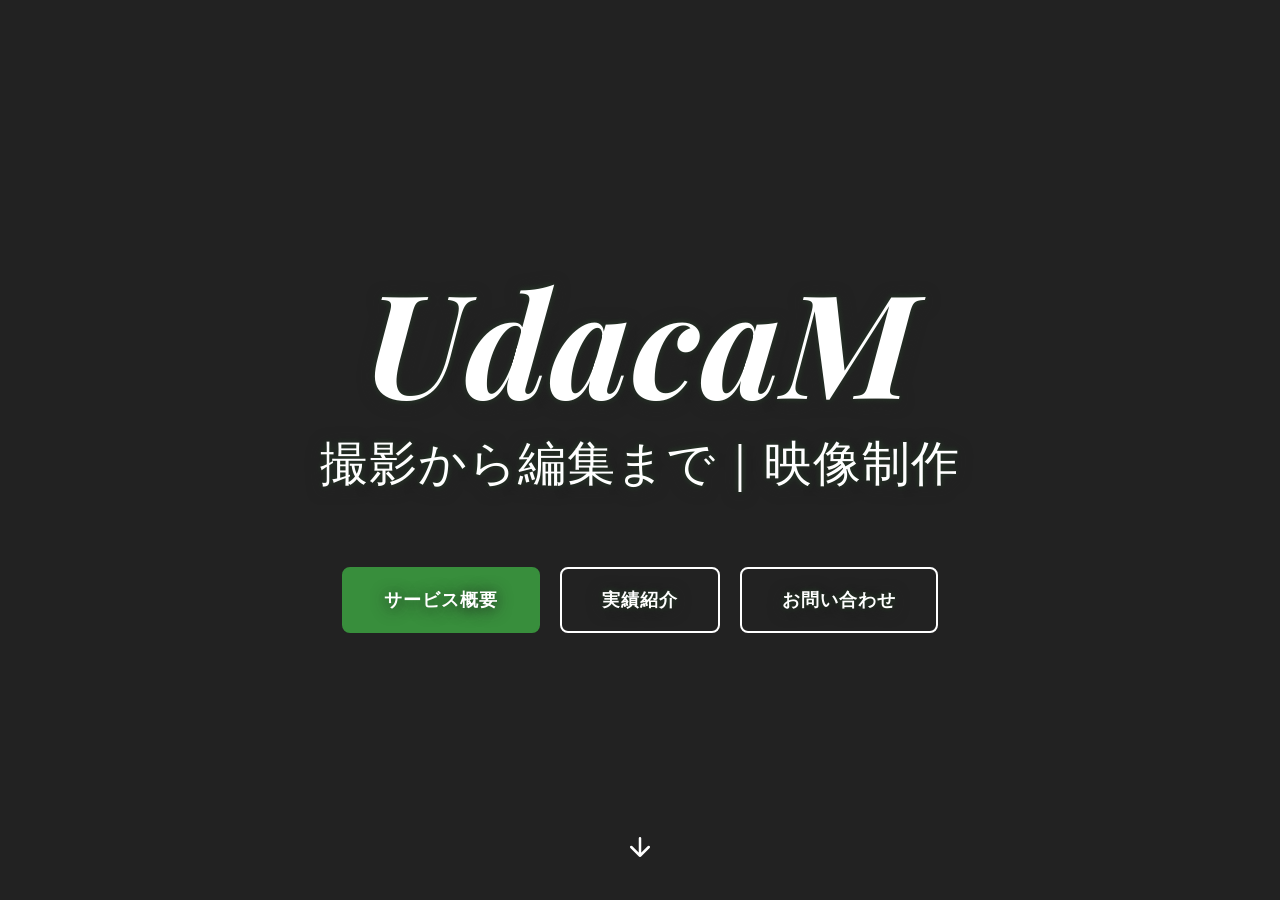
==== index.html @ 247844cd "宇田川正義" ====
<!DOCTYPE html>
<html lang="ja">
<head>
  <meta charset="UTF-8" />
  <meta name="google-site-verification" content="pyr3TP2M2SfXhhGzvZByEhPI-_QoarZShtDTe2CUHcE" />
  <meta name="description" content="UdacaM｜宇田川正義｜うだがわまさよし｜映像制作会社｜映像クリエイター・カメラマン｜千葉県・袖ケ浦市">
  <meta name="viewport" content="width=device-width, initial-scale=1.0">

  <title>UdacaM | 映像制作</title>
  <link href="https://fonts.googleapis.com/css2?family=Montserrat:ital,wght@1,700&family=Playfair+Display:ital,wght@1,700&display=swap" rel="stylesheet">
  <link rel="stylesheet" href="common.css">
  <style>
    body {
      font-family: 'Roboto', Arial, sans-serif;
      margin: 0;
      padding: 0;
      overflow: hidden;
    }

    .hero {
      position: relative;
      width: 100vw;
      height: 100vh;
      overflow: hidden;
      background: #222;
      display: flex;
      align-items: center;
      justify-content: center;
    }

    .hero-video {
      position: absolute;
      top: 50%;
      left: 50%;
      width: 120vw;
      height: 100vh;
      min-height: 100%;
      min-width: 100%;
      transform: translate(-50%, -50%);
      object-fit: cover;
      opacity: 0.6;
      z-index: 1;
      pointer-events: none;
      border: none;
    }

    .hero-content {
      position: relative;
      z-index: 2;
      text-align: center;
      color: #fff;
      text-shadow: 0 2px 16px #222, 0 0px 6px #388e3c66;
    }

    .hero-content h1 {
      font-size: 9.0rem;
      font-family: 'Playfair Display', 'Montserrat', Arial, sans-serif;
      font-style: italic;
      font-weight: 700;
      letter-spacing: 2px;
      margin-bottom: 10px;
      margin-top: 0;
      color: #fff;
      line-height: 1;
    }

    .hero-content p {
      font-size: 3.0rem;
      font-family: '游明朝', 'Yu Mincho', serif;
      font-weight: 400;
      letter-spacing: 1px;
      margin-bottom: 60px;
      color: #fff;
    }

    .cta-buttons {
      display: flex;
      gap: 20px;
      justify-content: center;
      flex-wrap: wrap;
    }

    .cta-button {
      padding: 16px 40px;
      font-size: 1.1rem;
      font-weight: bold;
      border: 2px solid #fff;
      background: transparent;
      color: #fff;
      text-decoration: none;
      border-radius: 8px;
      cursor: pointer;
      transition: all 0.3s ease;
      font-family: 'Montserrat', Arial, sans-serif;
      letter-spacing: 1px;
      display: inline-block;
    }

    .cta-button:hover {
      background: #388e3c;
      border-color: #388e3c;
      transform: scale(1.05);
    }

    .cta-button.primary {
      background: #388e3c;
      border-color: #388e3c;
    }

    .cta-button.primary:hover {
      background: #43a047;
      border-color: #43a047;
    }

    .scroll-indicator {
      position: absolute;
      bottom: 30px;
      left: 50%;
      transform: translateX(-50%);
      z-index: 2;
      animation: bounce 2s infinite;
    }

    .scroll-indicator svg {
      width: 30px;
      height: 30px;
      stroke: #fff;
      fill: none;
      stroke-width: 2;
    }

    @keyframes bounce {
      0%, 100% {
        transform: translateX(-50%) translateY(0);
      }
      50% {
        transform: translateX(-50%) translateY(10px);
      }
    }

    @media (max-width: 650px) {
      .hero-content h1 {
        font-size: 3rem;
      }

      .hero-content p {
        font-size: 1.5rem;
      }

      .cta-buttons {
        gap: 12px;
      }

      .cta-button {
        padding: 12px 28px;
        font-size: 0.95rem;
      }
    }
  </style>
</head>
<body>
  <div class="hero">
    <iframe 
      class="hero-video"
      src="https://www.youtube.com/embed/gqRKSPAh1pQ?si=a50tqQPCV7KfB6X-&autoplay=1&mute=1&controls=0&loop=1&playlist=gqRKSPAh1pQ"
      title="YouTube video player"
      frameborder="0"
      allow="autoplay; encrypted-media"
      allowfullscreen
      referrerpolicy="strict-origin-when-cross-origin">
    </iframe>

    <div class="hero-content">
      <h1>UdacaM</h1>
      <p>撮影から編集まで｜映像制作</p>
      <div class="cta-buttons">
        <a href="profile.html" class="cta-button primary">サービス概要</a>
        <a href="works.html" class="cta-button">実績紹介</a>
        <a href="contact.html" class="cta-button">お問い合わせ</a>
      </div>
    </div>

    <div class="scroll-indicator">
      <svg viewBox="0 0 24 24">
        <path d="M12 5v14m7-7l-7 7-7-7" stroke-linecap="round" stroke-linejoin="round"/>
      </svg>
    </div>
  </div>
</body>
</html>
---- common.css ----
* {
  margin: 0;
  padding: 0;
  box-sizing: border-box;
}

body {
  font-family: 'Roboto', Arial, sans-serif;
  background: #f8f5e7;
  color: #222;
  line-height: 1.7;
}

/* ナビゲーションバー */
header {
  background: #fff;
  box-shadow: 0 2px 10px rgba(0, 0, 0, 0.1);
  position: sticky;
  top: 0;
  z-index: 1000;
}

nav {
  max-width: 1200px;
  margin: 0 auto;
  padding: 20px;
  display: flex;
  align-items: center;
  justify-content: space-between;
  flex-wrap: wrap;
}

.nav-logo {
  font-size: 1.8rem;
  font-family: 'Playfair Display', 'Montserrat', Arial, sans-serif;
  font-style: italic;
  font-weight: 700;
  color: #388e3c;
  text-decoration: none;
  letter-spacing: 1px;
}

.nav-links {
  display: flex;
  gap: 30px;
  list-style: none;
}

.nav-links a {
  text-decoration: none;
  color: #388e3c;
  font-weight: bold;
  font-size: 1rem;
  font-family: 'Montserrat', Arial, sans-serif;
  letter-spacing: 1px;
  transition: color 0.3s ease;
}

.nav-links a:hover {
  color: #222;
}

/* メインコンテンツ */
main {
  max-width: 820px;
  margin: 60px auto;
  padding: 0 16px;
}

section {
  background: #f4f4f4;
  border-radius: 10px;
  box-shadow: 0 4px 16px #bbb;
  padding: 40px;
  margin-bottom: 40px;
  border: 1px solid #e0e0e0;
  opacity: 0;
  animation: fadeIn 0.8s ease forwards;
}

@keyframes fadeIn {
  from {
    opacity: 0;
    transform: translateY(20px);
  }
  to {
    opacity: 1;
    transform: translateY(0);
  }
}

h1 {
  font-size: 2.5rem;
  font-family: 'Playfair Display', 'Montserrat', Arial, sans-serif;
  font-style: italic;
  color: #388e3c;
  margin-bottom: 30px;
  letter-spacing: 1px;
}

h2 {
  font-size: 2rem;
  font-family: 'Playfair Display', 'Montserrat', Arial, sans-serif;
  font-style: italic;
  color: #388e3c;
  margin-bottom: 20px;
  font-weight: bold;
  letter-spacing: 1px;
  border-left: 5px solid #388e3c;
  padding-left: 14px;
}

h3 {
  font-size: 1.3rem;
  color: #388e3c;
  margin-bottom: 15px;
  font-family: '游明朝', 'Yu Mincho', serif;
  font-weight: 400;
}

p {
  font-size: 1rem;
  line-height: 1.8;
  margin-bottom: 15px;
  color: #333;
}

/* グリッドレイアウト */
.grid {
  display: grid;
  grid-template-columns: repeat(auto-fit, minmax(300px, 1fr));
  gap: 24px;
  margin-bottom: 30px;
}

.grid-item {
  background: #e5e7eb;
  border-radius: 8px;
  padding: 20px;
  border: 1px solid #d1d5db;
  transition: all 0.3s ease;
}

.grid-item:hover {
  box-shadow: 0 6px 24px #888;
  border-color: #888;
}

/* ビデオラッパー */
.video-wrapper {
  position: relative;
  padding-bottom: 56.25%;
  height: 0;
  border-radius: 7px;
  overflow: hidden;
  margin-bottom: 15px;
  box-shadow: 0 1px 6px #bbb;
  background: #222;
}

.video-wrapper iframe,
.video-wrapper video {
  position: absolute;
  top: 0;
  left: 0;
  width: 100%;
  height: 100%;
  border: none;
}

/* フォーム */
.form-group {
  margin-bottom: 20px;
}

.form-group label {
  display: block;
  margin-bottom: 8px;
  font-weight: bold;
  color: #222;
}

.form-group input,
.form-group textarea {
  width: 100%;
  padding: 12px;
  border: 1px solid #d1d5db;
  border-radius: 6px;
  font-size: 1rem;
  font-family: inherit;
  background: #fff;
  transition: border 0.3s ease;
}

.form-group input:focus,
.form-group textarea:focus {
  border-color: #388e3c;
  outline: none;
}

.form-group textarea {
  resize: vertical;
  min-height: 120px;
}

.contact-form {
  background: #e5e7eb;
  padding: 30px;
  border-radius: 12px;
  box-shadow: 0 2px 12px #b0b5bb88;
  max-width: 500px;
  margin: 0 auto;
  border: 1px solid #d1d5db;
}

button {
  padding: 12px 32px;
  background: #388e3c;
  color: white;
  font-size: 1.1rem;
  font-weight: bold;
  border: none;
  border-radius: 6px;
  cursor: pointer;
  box-shadow: 0 2px 8px #b0b5bb88;
  transition: all 0.3s ease;
  font-family: 'Montserrat', Arial, sans-serif;
  letter-spacing: 1px;
}

button:hover {
  background: #43a047;
  transform: scale(1.05);
}

/* フッター */
footer {
  text-align: center;
  padding: 40px 20px;
  background: #e5e7eb;
  color: #666;
  font-size: 1rem;
  letter-spacing: 1px;
  margin-top: 60px;
  border-top: 1px solid #b0b5bb;
  font-family: '游明朝', 'Yu Mincho', serif;
}

.footer-social {
  display: flex;
  justify-content: center;
  gap: 24px;
  margin: 20px 0;
}

.footer-social a {
  display: flex;
  align-items: center;
  gap: 8px;
  color: #388e3c;
  text-decoration: none;
  font-size: 1rem;
  transition: color 0.3s ease;
}

.footer-social a:hover {
  color: #222;
}

.footer-social svg {
  width: 24px;
  height: 24px;
}

.footer-contact {
  margin: 20px 0;
  font-family: '游明朝', 'Yu Mincho', serif;
}

.footer-contact div {
  display: flex;
  justify-content: center;
  gap: 15px;
  margin-bottom: 10px;
}

.footer-contact span {
  font-weight: bold;
  min-width: 100px;
  text-align: right;
}

.footer-contact a {
  color: #388e3c;
  text-decoration: underline;
}

/* レスポンシブ */
@media (max-width: 768px) {
  nav {
    flex-direction: column;
    gap: 20px;
  }

  .nav-links {
    gap: 15px;
  }

  main {
    margin: 40px auto;
  }

  section {
    padding: 20px;
    margin-bottom: 30px;
  }

  h1 {
    font-size: 1.8rem;
  }

  h2 {
    font-size: 1.5rem;
  }

  .grid {
    grid-template-columns: 1fr;
    gap: 15px;
  }

  .footer-social {
    gap: 15px;
  }

  .footer-contact div {
    flex-direction: column;
    align-items: center;
    gap: 5px;
  }

  .footer-contact span {
    text-align: center;
  }
}

@media (max-width: 480px) {
  section {
    padding: 15px;
    border-radius: 8px;
  }

  h1 {
    font-size: 1.5rem;
  }

  h2 {
    font-size: 1.2rem;
  }

  p {
    font-size: 0.95rem;
  }

  button {
    width: 100%;
  }
}
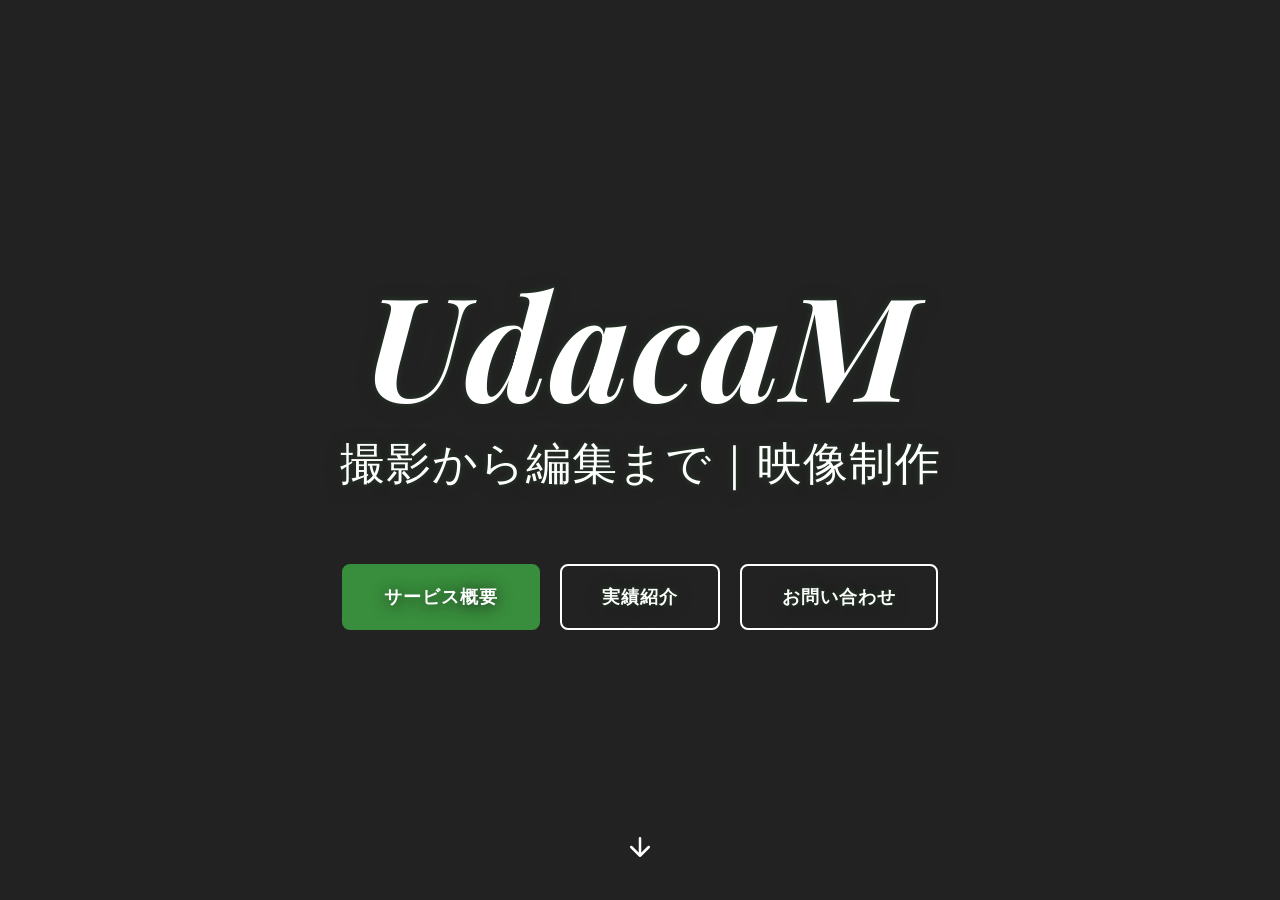
==== commit 94b396f6: "2.8" ====
--- a/index.html
+++ b/index.html
@@ -65,7 +65,7 @@
     }
 
     .hero-content p {
-      font-size: 3.0rem;
+      font-size: 2.8rem;
       font-family: '游明朝', 'Yu Mincho', serif;
       font-weight: 400;
       letter-spacing: 1px;
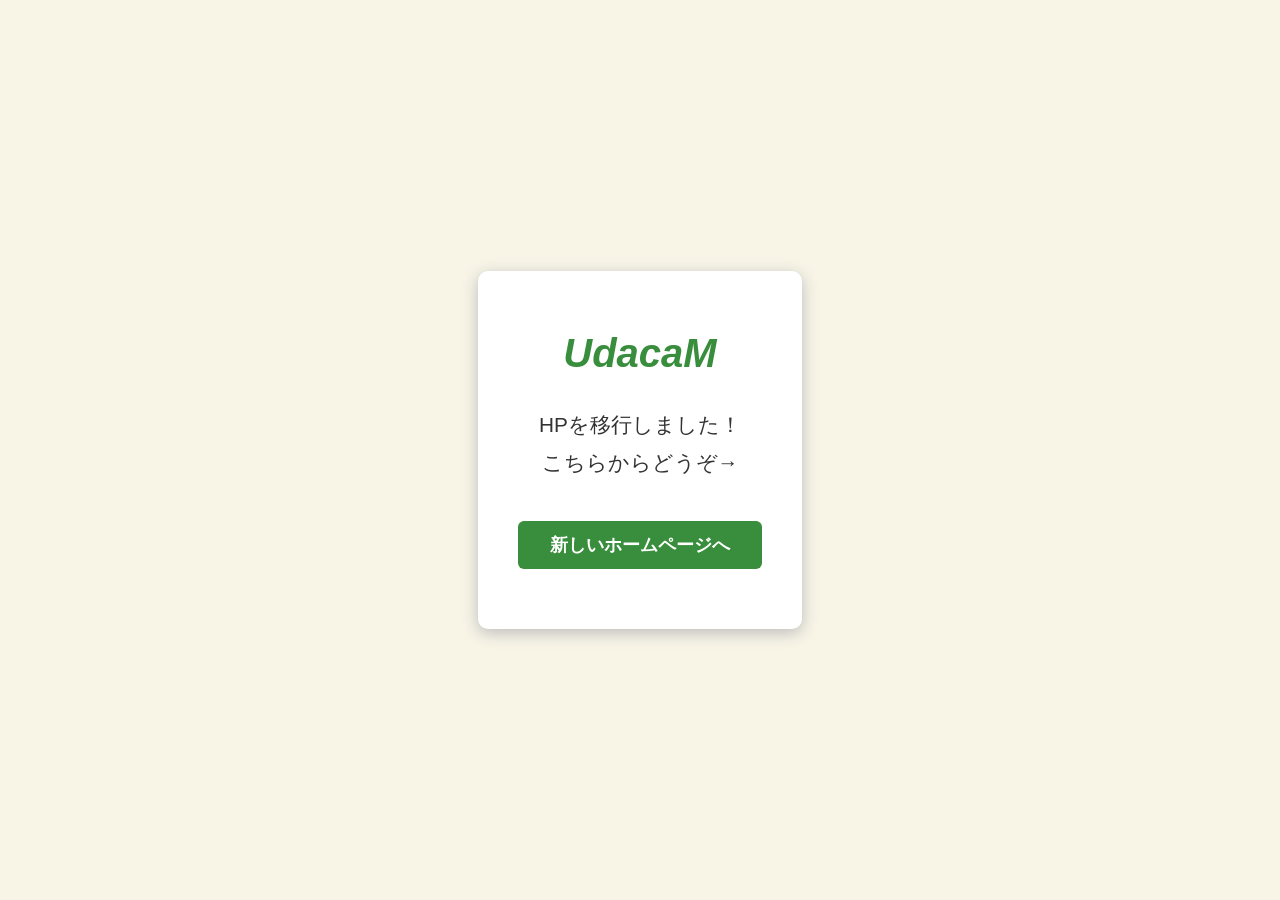
==== commit 7d4618e7: "ホームページ移行に伴い、誘導ページに変更" ====
--- a/index.html
+++ b/index.html
@@ -2,189 +2,91 @@
 <html lang="ja">
 <head>
   <meta charset="UTF-8" />
-  <meta name="google-site-verification" content="pyr3TP2M2SfXhhGzvZByEhPI-_QoarZShtDTe2CUHcE" />
-  <meta name="description" content="UdacaM｜宇田川正義｜うだがわまさよし｜映像制作会社｜映像クリエイター・カメラマン｜千葉県・袖ケ浦市">
   <meta name="viewport" content="width=device-width, initial-scale=1.0">
+  <title>UdacaM | 映像制作</title>
+  <style>
+    * {
+      margin: 0;
+      padding: 0;
+      box-sizing: border-box;
+    }
 
-  <title>UdacaM | 映像制作</title>
-  <link href="https://fonts.googleapis.com/css2?family=Montserrat:ital,wght@1,700&family=Playfair+Display:ital,wght@1,700&display=swap" rel="stylesheet">
-  <link rel="stylesheet" href="common.css">
-  <style>
     body {
       font-family: 'Roboto', Arial, sans-serif;
-      margin: 0;
-      padding: 0;
-      overflow: hidden;
-    }
-
-    .hero {
-      position: relative;
-      width: 100vw;
-      height: 100vh;
-      overflow: hidden;
-      background: #222;
+      background: #f8f5e7;
       display: flex;
       align-items: center;
       justify-content: center;
+      min-height: 100vh;
+      padding: 20px;
     }
 
-    .hero-video {
-      position: absolute;
-      top: 50%;
-      left: 50%;
-      width: 120vw;
-      height: 100vh;
-      min-height: 100%;
-      min-width: 100%;
-      transform: translate(-50%, -50%);
-      object-fit: cover;
-      opacity: 0.6;
-      z-index: 1;
-      pointer-events: none;
-      border: none;
+    .container {
+      text-align: center;
+      background: #fff;
+      padding: 60px 40px;
+      border-radius: 10px;
+      box-shadow: 0 4px 16px #bbb;
+      max-width: 600px;
     }
 
-    .hero-content {
-      position: relative;
-      z-index: 2;
-      text-align: center;
-      color: #fff;
-      text-shadow: 0 2px 16px #222, 0 0px 6px #388e3c66;
+    h1 {
+      font-size: 2.5rem;
+      font-family: 'Playfair Display', 'Montserrat', Arial, sans-serif;
+      font-style: italic;
+      color: #388e3c;
+      margin-bottom: 30px;
     }
 
-    .hero-content h1 {
-      font-size: 9.0rem;
-      font-family: 'Playfair Display', 'Montserrat', Arial, sans-serif;
-      font-style: italic;
-      font-weight: 700;
-      letter-spacing: 2px;
-      margin-bottom: 10px;
-      margin-top: 0;
-      color: #fff;
-      line-height: 1;
+    p {
+      font-size: 1.3rem;
+      color: #333;
+      line-height: 1.8;
+      margin-bottom: 40px;
     }
 
-    .hero-content p {
-      font-size: 2.8rem;
-      font-family: '游明朝', 'Yu Mincho', serif;
-      font-weight: 400;
-      letter-spacing: 1px;
-      margin-bottom: 60px;
-      color: #fff;
+    a {
+      display: inline-block;
+      padding: 12px 32px;
+      background: #388e3c;
+      color: white;
+      text-decoration: none;
+      font-size: 1.1rem;
+      font-weight: bold;
+      border-radius: 6px;
+      transition: all 0.3s ease;
     }
 
-    .cta-buttons {
-      display: flex;
-      gap: 20px;
-      justify-content: center;
-      flex-wrap: wrap;
-    }
-
-    .cta-button {
-      padding: 16px 40px;
-      font-size: 1.1rem;
-      font-weight: bold;
-      border: 2px solid #fff;
-      background: transparent;
-      color: #fff;
-      text-decoration: none;
-      border-radius: 8px;
-      cursor: pointer;
-      transition: all 0.3s ease;
-      font-family: 'Montserrat', Arial, sans-serif;
-      letter-spacing: 1px;
-      display: inline-block;
-    }
-
-    .cta-button:hover {
-      background: #388e3c;
-      border-color: #388e3c;
+    a:hover {
+      background: #43a047;
       transform: scale(1.05);
     }
 
-    .cta-button.primary {
-      background: #388e3c;
-      border-color: #388e3c;
-    }
-
-    .cta-button.primary:hover {
-      background: #43a047;
-      border-color: #43a047;
-    }
-
-    .scroll-indicator {
-      position: absolute;
-      bottom: 30px;
-      left: 50%;
-      transform: translateX(-50%);
-      z-index: 2;
-      animation: bounce 2s infinite;
-    }
-
-    .scroll-indicator svg {
-      width: 30px;
-      height: 30px;
-      stroke: #fff;
-      fill: none;
-      stroke-width: 2;
-    }
-
-    @keyframes bounce {
-      0%, 100% {
-        transform: translateX(-50%) translateY(0);
-      }
-      50% {
-        transform: translateX(-50%) translateY(10px);
-      }
-    }
-
-    @media (max-width: 650px) {
-      .hero-content h1 {
-        font-size: 3rem;
+    @media (max-width: 480px) {
+      .container {
+        padding: 40px 20px;
       }
 
-      .hero-content p {
-        font-size: 1.5rem;
+      h1 {
+        font-size: 1.8rem;
       }
 
-      .cta-buttons {
-        gap: 12px;
+      p {
+        font-size: 1rem;
       }
 
-      .cta-button {
-        padding: 12px 28px;
-        font-size: 0.95rem;
+      a {
+        padding: 10px 24px;
+        font-size: 1rem;
       }
     }
   </style>
 </head>
 <body>
-  <div class="hero">
-    <iframe 
-      class="hero-video"
-      src="https://www.youtube.com/embed/gqRKSPAh1pQ?si=a50tqQPCV7KfB6X-&autoplay=1&mute=1&controls=0&loop=1&playlist=gqRKSPAh1pQ"
-      title="YouTube video player"
-      frameborder="0"
-      allow="autoplay; encrypted-media"
-      allowfullscreen
-      referrerpolicy="strict-origin-when-cross-origin">
-    </iframe>
-
-    <div class="hero-content">
-      <h1>UdacaM</h1>
-      <p>撮影から編集まで｜映像制作</p>
-      <div class="cta-buttons">
-        <a href="profile.html" class="cta-button primary">サービス概要</a>
-        <a href="works.html" class="cta-button">実績紹介</a>
-        <a href="contact.html" class="cta-button">お問い合わせ</a>
-      </div>
-    </div>
-
-    <div class="scroll-indicator">
-      <svg viewBox="0 0 24 24">
-        <path d="M12 5v14m7-7l-7 7-7-7" stroke-linecap="round" stroke-linejoin="round"/>
-      </svg>
-    </div>
+  <div class="container">
+    <h1>UdacaM</h1>
+    <p>HPを移行しました！<br>こちらからどうぞ→</p>
+    <a href="https://www.andiinc.net">新しいホームページへ</a>
   </div>
 </body>
 </html>
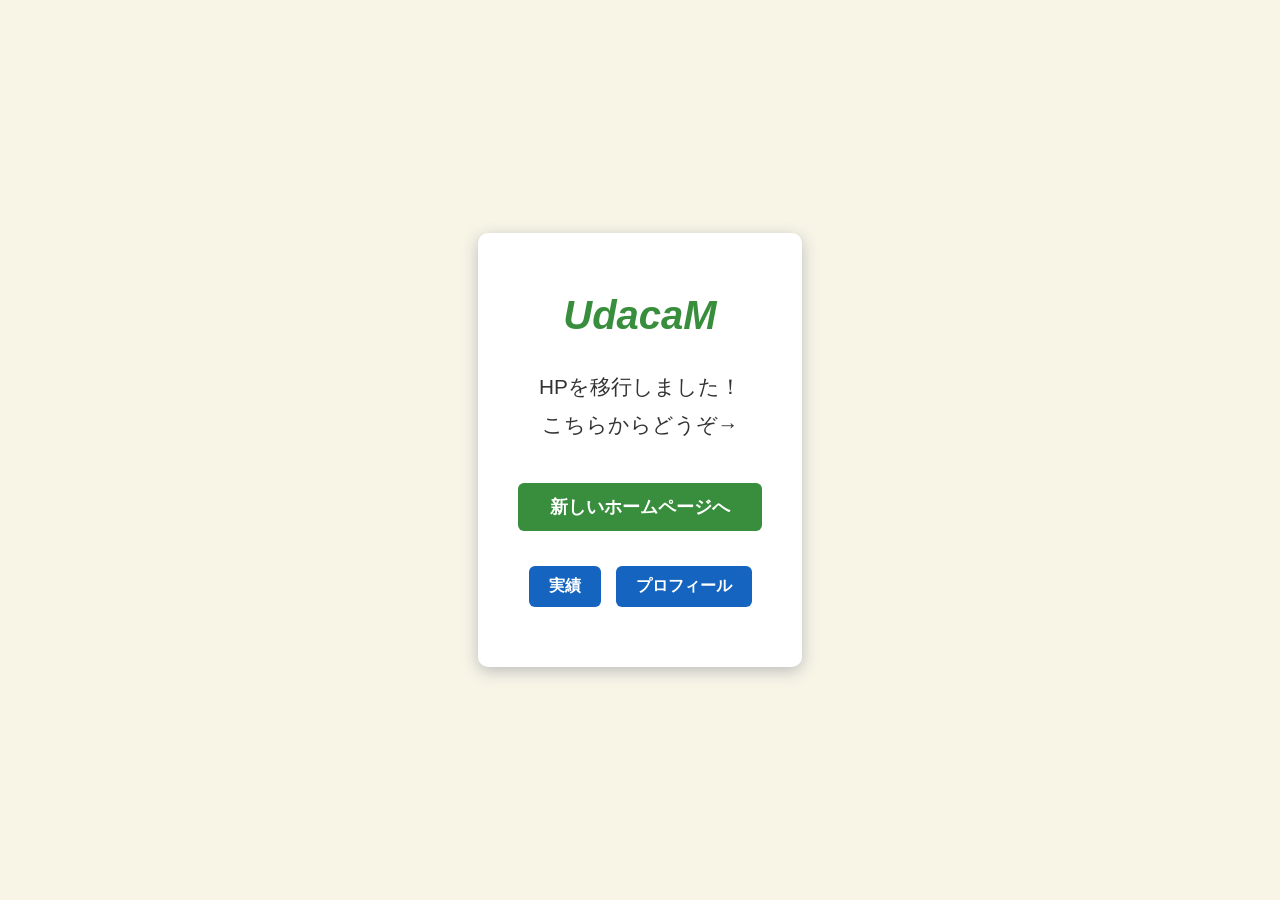
==== commit c905675a: "誘導ページにプロフィール・実績ボタンを追加"" ====
--- a/index.html
+++ b/index.html
@@ -45,6 +45,25 @@
       margin-bottom: 40px;
     }
 
+    .button-group {
+      display: flex;
+      flex-direction: column;
+      gap: 15px;
+      align-items: center;
+    }
+
+    .main-button-group {
+      width: 100%;
+      margin-bottom: 20px;
+    }
+
+    .sub-buttons {
+      display: flex;
+      gap: 15px;
+      justify-content: center;
+      flex-wrap: wrap;
+    }
+
     a {
       display: inline-block;
       padding: 12px 32px;
@@ -60,6 +79,16 @@
     a:hover {
       background: #43a047;
       transform: scale(1.05);
+    }
+
+    .sub-button {
+      background: #1565c0;
+      padding: 10px 20px;
+      font-size: 1rem;
+    }
+
+    .sub-button:hover {
+      background: #1e88e5;
     }
 
     @media (max-width: 480px) {
@@ -79,6 +108,14 @@
         padding: 10px 24px;
         font-size: 1rem;
       }
+
+      .sub-buttons {
+        flex-direction: column;
+      }
+
+      .sub-button {
+        width: 100%;
+      }
     }
   </style>
 </head>
@@ -86,7 +123,15 @@
   <div class="container">
     <h1>UdacaM</h1>
     <p>HPを移行しました！<br>こちらからどうぞ→</p>
-    <a href="https://www.andiinc.net">新しいホームページへ</a>
+    <div class="button-group">
+      <div class="main-button-group">
+        <a href="https://www.andiinc.net">新しいホームページへ</a>
+      </div>
+      <div class="sub-buttons">
+        <a href="https://www.andiinc.net/portfolio" class="sub-button">実績</a>
+        <a href="https://www.andiinc.net/profile" class="sub-button">プロフィール</a>
+      </div>
+    </div>
   </div>
 </body>
-</html>
+</html>
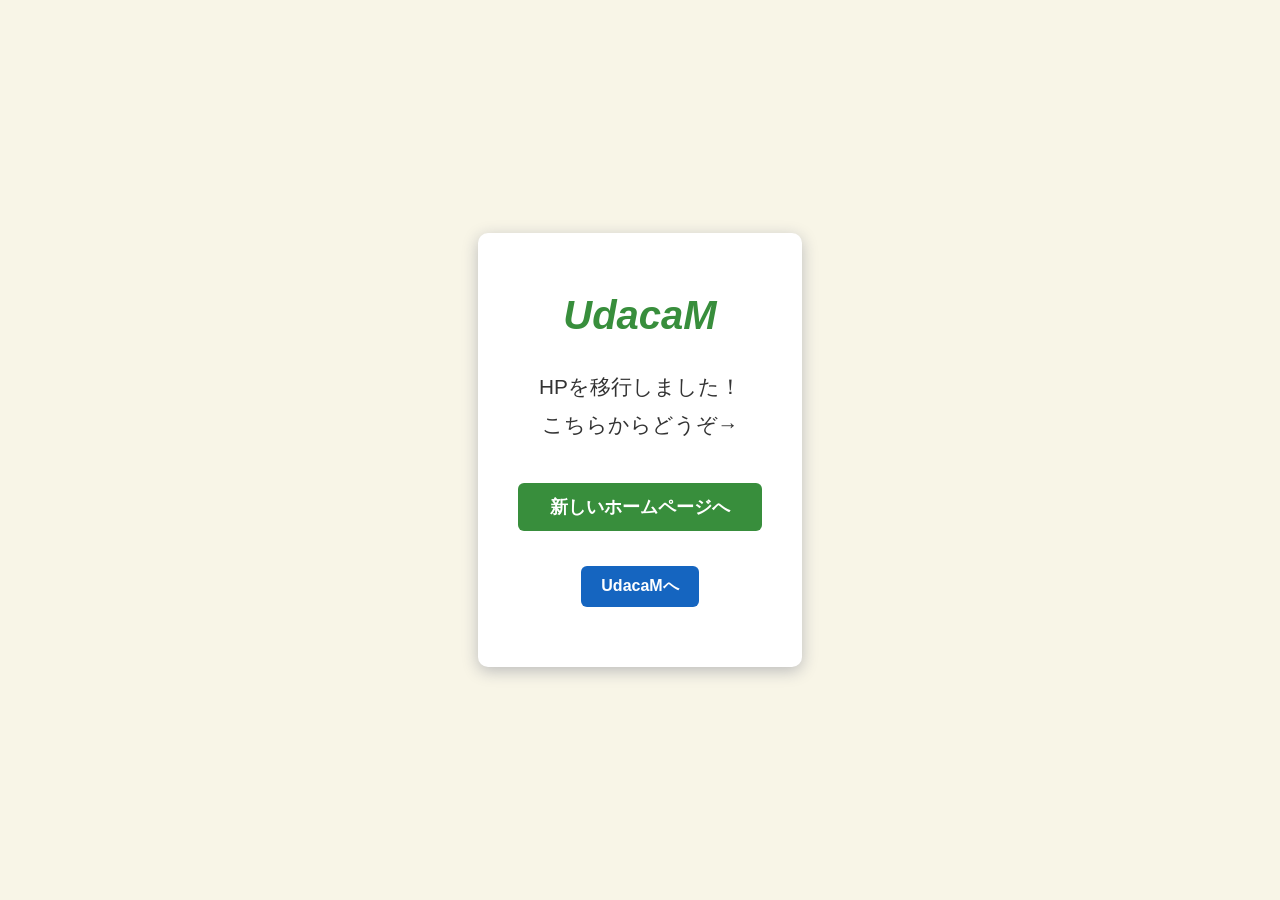
==== commit 4f165ce1: "Update sub-button link text in index.html" ====
--- a/index.html
+++ b/index.html
@@ -128,10 +128,9 @@
         <a href="https://www.andiinc.net">新しいホームページへ</a>
       </div>
       <div class="sub-buttons">
-        <a href="https://www.andiinc.net/portfolio" class="sub-button">実績</a>
-        <a href="https://www.andiinc.net/profile" class="sub-button">プロフィール</a>
+        <a href="https://github.com/uda-utan/UdacaM" class="sub-button">UdacaMへ</a>
       </div>
     </div>
   </div>
 </body>
-</html>+</html>
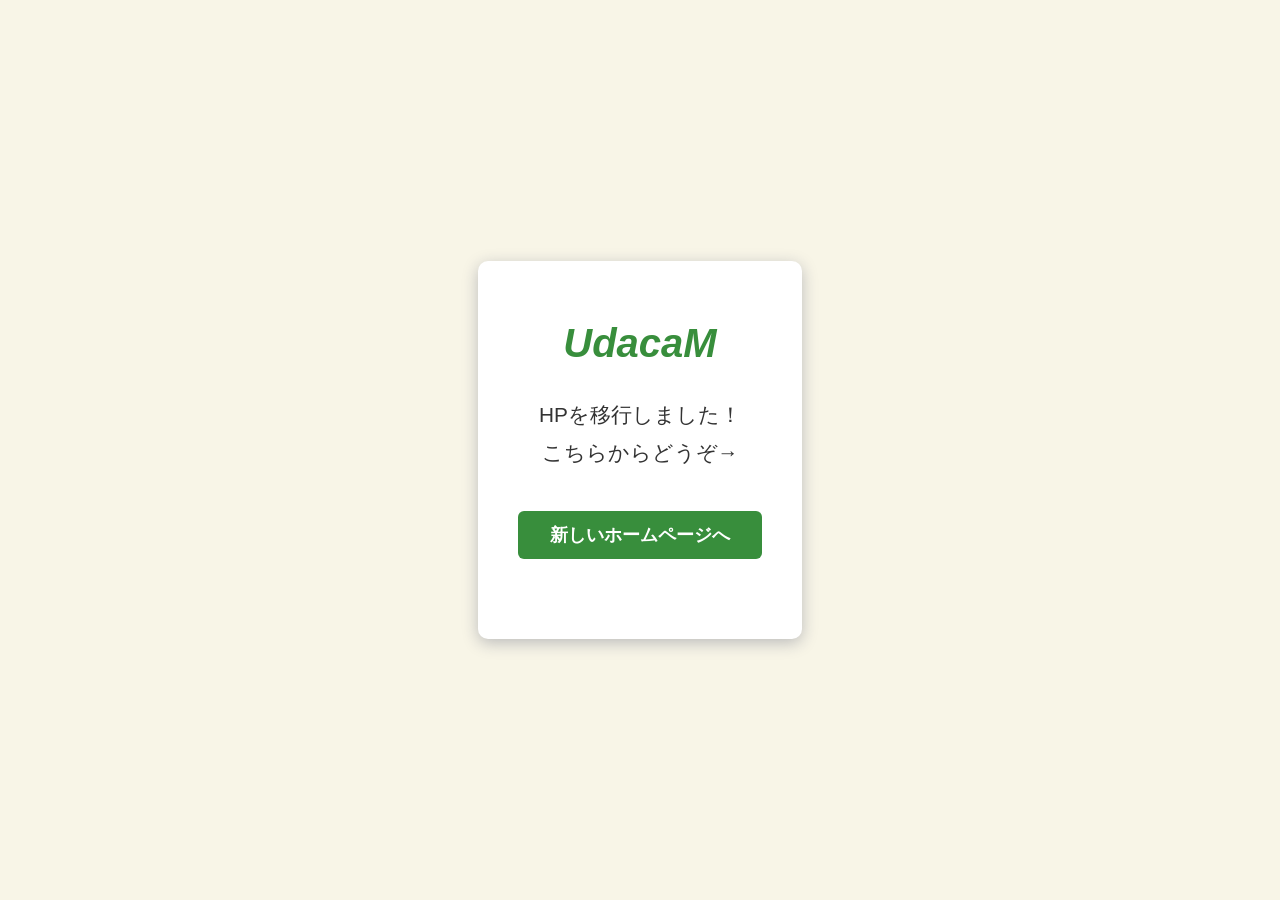
==== commit a175091b: "1" ====
--- a/index.html
+++ b/index.html
@@ -127,8 +127,7 @@
       <div class="main-button-group">
         <a href="https://www.andiinc.net">新しいホームページへ</a>
       </div>
-      <div class="sub-buttons">
-        <a href="https://github.com/uda-utan/UdacaM" class="sub-button">UdacaMへ</a>
+     
       </div>
     </div>
   </div>
